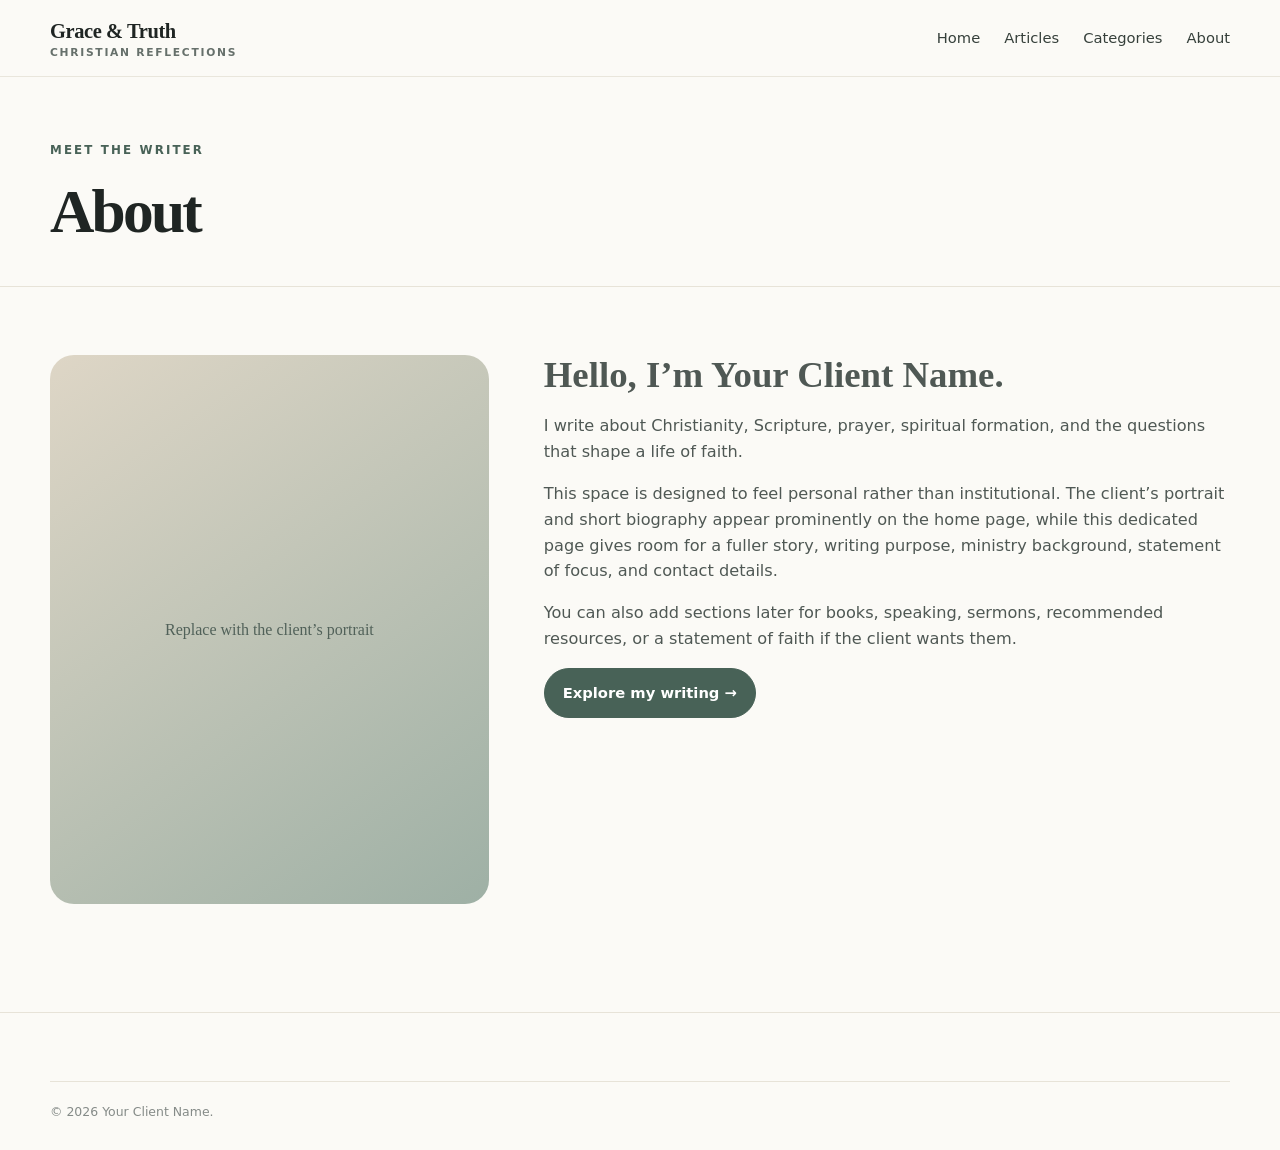
==== about.html @ 20c9aaf3 "Add files via upload" ====
<!doctype html><html lang="en"><head><meta charset="utf-8"><meta name="viewport" content="width=device-width,initial-scale=1"><title>About — Grace & Truth</title><link rel="stylesheet" href="assets/styles.css"></head><body><header class="site-header"><div class="container nav"><a class="brand" href="index.html">Grace & Truth<small>Christian reflections</small></a><nav class="nav-links"><a href="index.html">Home</a><a href="articles.html">Articles</a><a href="categories.html">Categories</a><a href="about.html">About</a></nav><button class="menu-btn">☰</button></div></header><section class="page-hero"><div class="container"><div class="kicker">Meet the writer</div><h1>About</h1></div></section><section class="section"><div class="container about-grid"><div class="portrait-lg">Replace with the client’s portrait</div><div class="prose"><h2>Hello, I’m Your Client Name.</h2><p>I write about Christianity, Scripture, prayer, spiritual formation, and the questions that shape a life of faith.</p><p>This space is designed to feel personal rather than institutional. The client’s portrait and short biography appear prominently on the home page, while this dedicated page gives room for a fuller story, writing purpose, ministry background, statement of focus, and contact details.</p><p>You can also add sections later for books, speaking, sermons, recommended resources, or a statement of faith if the client wants them.</p><a class="btn primary" href="articles.html">Explore my writing →</a></div></div></section><footer class="footer"><div class="container"><div class="copyright">© 2026 Your Client Name.</div></div></footer><script src="assets/site.js"></script></body></html>
---- assets/styles.css ----
:root{
  --ink:#1f2523;
  --muted:#66706b;
  --paper:#fbfaf6;
  --panel:#ffffff;
  --line:#e7e3d8;
  --sage:#486257;
  --sage2:#31483e;
  --sand:#efe8d9;
  --gold:#b28a54;
  --max:1180px;
  --serif: Georgia, 'Times New Roman', serif;
  --sans: Inter, ui-sans-serif, system-ui, -apple-system, BlinkMacSystemFont, 'Segoe UI', sans-serif;
}
*{box-sizing:border-box}
html{scroll-behavior:smooth}
body{margin:0;background:var(--paper);color:var(--ink);font-family:var(--sans);line-height:1.6;-webkit-font-smoothing:antialiased}
a{color:inherit;text-decoration:none}
img{max-width:100%;display:block}
button,input,textarea,select{font:inherit}
.container{width:min(calc(100% - 40px),var(--max));margin:auto}
.site-header{position:sticky;top:0;z-index:30;background:rgba(251,250,246,.95);backdrop-filter:blur(16px);border-bottom:1px solid rgba(231,227,216,.85)}
.nav{height:76px;display:flex;align-items:center;justify-content:space-between;gap:24px}
.brand{font-family:var(--serif);font-size:1.28rem;font-weight:700;letter-spacing:-.02em}
.brand small{display:block;font-family:var(--sans);font-size:.67rem;letter-spacing:.16em;text-transform:uppercase;color:var(--muted);font-weight:600;margin-top:-3px}
.nav-links{display:flex;align-items:center;gap:24px;font-size:.92rem}
.nav-links a{color:#36403b}
.nav-links a:hover{color:var(--sage)}
.search-trigger{border:1px solid var(--line);background:#fff;border-radius:999px;padding:9px 14px;color:var(--muted)}
.menu-btn{display:none;border:0;background:none;font-size:1.45rem}
.hero{padding:72px 0 58px}
.hero-grid{display:grid;grid-template-columns:1.35fr .85fr;gap:68px;align-items:center}
.kicker{font-size:.74rem;letter-spacing:.18em;text-transform:uppercase;color:var(--sage);font-weight:800;margin-bottom:18px}
h1,h2,h3{font-family:var(--serif);font-weight:600;line-height:1.08;margin:0}
h1{font-size:clamp(2.7rem,5.1vw,5.2rem);letter-spacing:-.045em;max-width:800px}
.hero p{font-size:1.06rem;max-width:700px;color:var(--muted);margin:24px 0 28px}
.hero-actions{display:flex;gap:12px;flex-wrap:wrap}
.btn{display:inline-flex;align-items:center;justify-content:center;gap:8px;border-radius:999px;padding:12px 18px;font-weight:700;font-size:.92rem;border:1px solid var(--sage);transition:.2s}
.btn.primary{background:var(--sage);color:#fff}.btn.primary:hover{background:var(--sage2)}
.btn.ghost{background:transparent;color:var(--sage)}.btn.ghost:hover{background:#f2f0e8}
.author-card{background:var(--panel);border:1px solid var(--line);padding:18px;border-radius:28px;box-shadow:0 22px 60px rgba(46,57,50,.08)}
.author-photo{aspect-ratio:4/5;border-radius:20px;overflow:hidden;background:linear-gradient(145deg,#ddd4c3,#b9c6bd);display:grid;place-items:center;color:#52605a;text-align:center;padding:24px;font-family:var(--serif);font-size:1.25rem}
.author-meta{padding:20px 8px 4px}.author-meta h3{font-size:1.45rem}.author-meta p{margin:8px 0 0;color:var(--muted);font-size:.92rem}
.section{padding:68px 0}
.section.white{background:#fff;border-top:1px solid var(--line);border-bottom:1px solid var(--line)}
.section-head{display:flex;align-items:end;justify-content:space-between;gap:24px;margin-bottom:30px}
.section-head h2{font-size:clamp(2rem,3vw,3rem);letter-spacing:-.035em}
.section-head p{max-width:560px;color:var(--muted);margin:0}
.featured-grid{display:grid;grid-template-columns:1.25fr .75fr;gap:24px}
.feature-card{background:#fff;border:1px solid var(--line);border-radius:24px;overflow:hidden;min-height:480px;display:flex;flex-direction:column}
.feature-image{height:240px;background:linear-gradient(135deg,#d9d1bf,#879e91);position:relative}
.feature-image:after{content:'Featured article image';position:absolute;inset:0;display:grid;place-items:center;color:#fff;font-family:var(--serif);font-size:1.3rem;text-shadow:0 1px 8px rgba(0,0,0,.3)}
.feature-content{padding:30px}.tag{display:inline-block;font-size:.7rem;letter-spacing:.11em;text-transform:uppercase;font-weight:800;color:var(--sage);margin-bottom:12px}
.feature-content h3{font-size:2.05rem;letter-spacing:-.03em}.feature-content p{color:var(--muted);margin:14px 0 20px}
.meta{display:flex;gap:12px;flex-wrap:wrap;color:#7a817e;font-size:.8rem}
.side-list{display:grid;gap:14px}.mini-card{background:#fff;border:1px solid var(--line);border-radius:18px;padding:20px;display:block;transition:.18s}.mini-card:hover{transform:translateY(-2px);box-shadow:0 10px 30px rgba(48,60,52,.07)}.mini-card h3{font-size:1.25rem;line-height:1.25;margin:5px 0 9px}
.category-row{display:grid;grid-template-columns:repeat(4,1fr);gap:14px}.category-card{background:var(--panel);border:1px solid var(--line);border-radius:18px;padding:22px;min-height:150px;display:flex;flex-direction:column;justify-content:space-between}.category-card strong{font-family:var(--serif);font-size:1.33rem}.category-card span{color:var(--muted);font-size:.85rem}.category-card:hover{border-color:#cfc7b5;background:#fdfcf8}
.article-grid{display:grid;grid-template-columns:repeat(3,1fr);gap:20px}.article-card{background:#fff;border:1px solid var(--line);border-radius:20px;overflow:hidden;display:flex;flex-direction:column;min-height:360px}.thumb{height:160px;background:linear-gradient(135deg,#c5d0c8,#ece6d9);display:grid;place-items:center;color:#657269;font-family:var(--serif)}.article-body{padding:22px;display:flex;flex-direction:column;flex:1}.article-body h3{font-size:1.35rem;line-height:1.25}.article-body p{color:var(--muted);font-size:.9rem}.article-body .meta{margin-top:auto;padding-top:16px}
.newsletter{background:var(--sage2);color:#fff;border-radius:28px;padding:42px;display:grid;grid-template-columns:1fr .8fr;gap:34px;align-items:center}.newsletter h2{font-size:2.25rem}.newsletter p{color:#dbe3de}.newsletter-form{display:flex;gap:10px}.newsletter input{min-width:0;flex:1;border:0;border-radius:999px;padding:13px 16px}.newsletter button{border:0;border-radius:999px;background:var(--sand);color:#2e3b35;padding:13px 18px;font-weight:800}
.page-hero{padding:64px 0 42px;border-bottom:1px solid var(--line)}.page-hero h1{font-size:clamp(2.5rem,4.8vw,4.8rem)}.page-hero p{max-width:720px;color:var(--muted);font-size:1.02rem}.filters{display:flex;gap:10px;flex-wrap:wrap;margin:24px 0 0}.filter{padding:9px 14px;border-radius:999px;border:1px solid var(--line);background:#fff;color:#48514d}.filter.active{background:var(--ink);color:#fff;border-color:var(--ink)}
.article-shell{width:min(calc(100% - 36px),860px);margin:auto;padding:64px 0}.article-shell .article-title{font-size:clamp(2.6rem,5vw,4.8rem);letter-spacing:-.04em}.article-deck{font-size:1.15rem;color:var(--muted);margin:20px 0 28px}.article-author{display:flex;align-items:center;gap:13px;padding-bottom:26px;border-bottom:1px solid var(--line);margin-bottom:34px}.avatar{width:46px;height:46px;border-radius:50%;background:#c5d0c8;display:grid;place-items:center;font-family:var(--serif)}.article-content{font-family:var(--serif);font-size:1.12rem;line-height:1.82;color:#2d332f}.article-content p{margin:0 0 1.35em}.article-content h2{font-size:1.9rem;margin:1.55em 0 .55em}.pullquote{border-left:3px solid var(--gold);padding:8px 0 8px 24px;margin:34px 0;font-size:1.45rem;line-height:1.45;color:#445047}
.about-grid{display:grid;grid-template-columns:.78fr 1.22fr;gap:55px;align-items:start}.portrait-lg{aspect-ratio:4/5;border-radius:24px;background:linear-gradient(145deg,#ded6c6,#9eb0a5);display:grid;place-items:center;text-align:center;padding:30px;font-family:var(--serif);color:#516159}.prose{font-size:1.01rem;color:#4f5854}.prose h2{font-size:2.3rem;margin-bottom:18px}
.admin-wrap{display:grid;grid-template-columns:220px 1fr;min-height:calc(100vh - 76px)}.admin-sidebar{border-right:1px solid var(--line);padding:28px 18px;background:#f5f2e9}.admin-sidebar a{display:block;padding:10px 12px;border-radius:10px;margin-bottom:6px;font-size:.9rem}.admin-sidebar a.active,.admin-sidebar a:hover{background:#fff}.admin-main{padding:34px}.admin-top{display:flex;justify-content:space-between;align-items:center;margin-bottom:26px}.admin-top h1{font-size:2.2rem}.panel{background:#fff;border:1px solid var(--line);border-radius:18px;padding:22px}.form-grid{display:grid;grid-template-columns:1fr 1fr;gap:16px}.field{display:grid;gap:7px}.field.full{grid-column:1/-1}.field label{font-size:.78rem;font-weight:800;color:#58615c}.field input,.field select,.field textarea{width:100%;border:1px solid #ddd8cc;border-radius:11px;padding:11px 12px;background:#fff}.field textarea{min-height:180px;resize:vertical}.admin-list{margin-top:22px}.admin-item{display:grid;grid-template-columns:1fr auto;gap:18px;padding:16px 0;border-top:1px solid var(--line)}.admin-actions{display:flex;gap:8px}.small-btn{border:1px solid var(--line);background:#fff;border-radius:9px;padding:7px 10px;font-size:.8rem}
.footer{padding:42px 0 28px;border-top:1px solid var(--line);margin-top:40px}.footer-grid{display:grid;grid-template-columns:1.2fr .8fr .8fr;gap:30px}.footer h4{margin:0 0 10px;font-size:.8rem;text-transform:uppercase;letter-spacing:.13em}.footer p,.footer a{font-size:.87rem;color:var(--muted)}.copyright{border-top:1px solid var(--line);margin-top:26px;padding-top:20px;color:#858b88;font-size:.78rem}
@media(max-width:900px){.hero-grid,.featured-grid,.newsletter,.about-grid{grid-template-columns:1fr}.hero{padding-top:48px}.author-card{max-width:520px}.category-row{grid-template-columns:repeat(2,1fr)}.article-grid{grid-template-columns:repeat(2,1fr)}.nav-links{position:fixed;top:76px;left:0;right:0;background:var(--paper);border-bottom:1px solid var(--line);padding:18px 20px;display:none;flex-direction:column;align-items:flex-start}.nav-links.open{display:flex}.menu-btn{display:block}.search-trigger{display:none}.admin-wrap{grid-template-columns:1fr}.admin-sidebar{display:none}.footer-grid{grid-template-columns:1fr 1fr}}
@media(max-width:620px){.container{width:min(calc(100% - 28px),var(--max))}.nav{height:68px}.nav-links{top:68px}.hero{padding:38px 0 40px}.hero-grid{gap:34px}h1{font-size:2.65rem}.hero p{font-size:.98rem}.section{padding:48px 0}.section-head{display:block}.section-head p{margin-top:10px}.category-row,.article-grid,.footer-grid{grid-template-columns:1fr}.category-card{min-height:115px}.feature-card{min-height:unset}.feature-image{height:190px}.feature-content{padding:22px}.feature-content h3{font-size:1.6rem}.newsletter{padding:28px 22px}.newsletter h2{font-size:1.8rem}.newsletter-form{display:grid}.page-hero{padding:44px 0 30px}.article-shell{padding:44px 0}.article-content{font-size:1.05rem;line-height:1.78}.article-shell .article-title{font-size:2.45rem}.admin-main{padding:22px 14px}.form-grid{grid-template-columns:1fr}.field.full{grid-column:auto}}
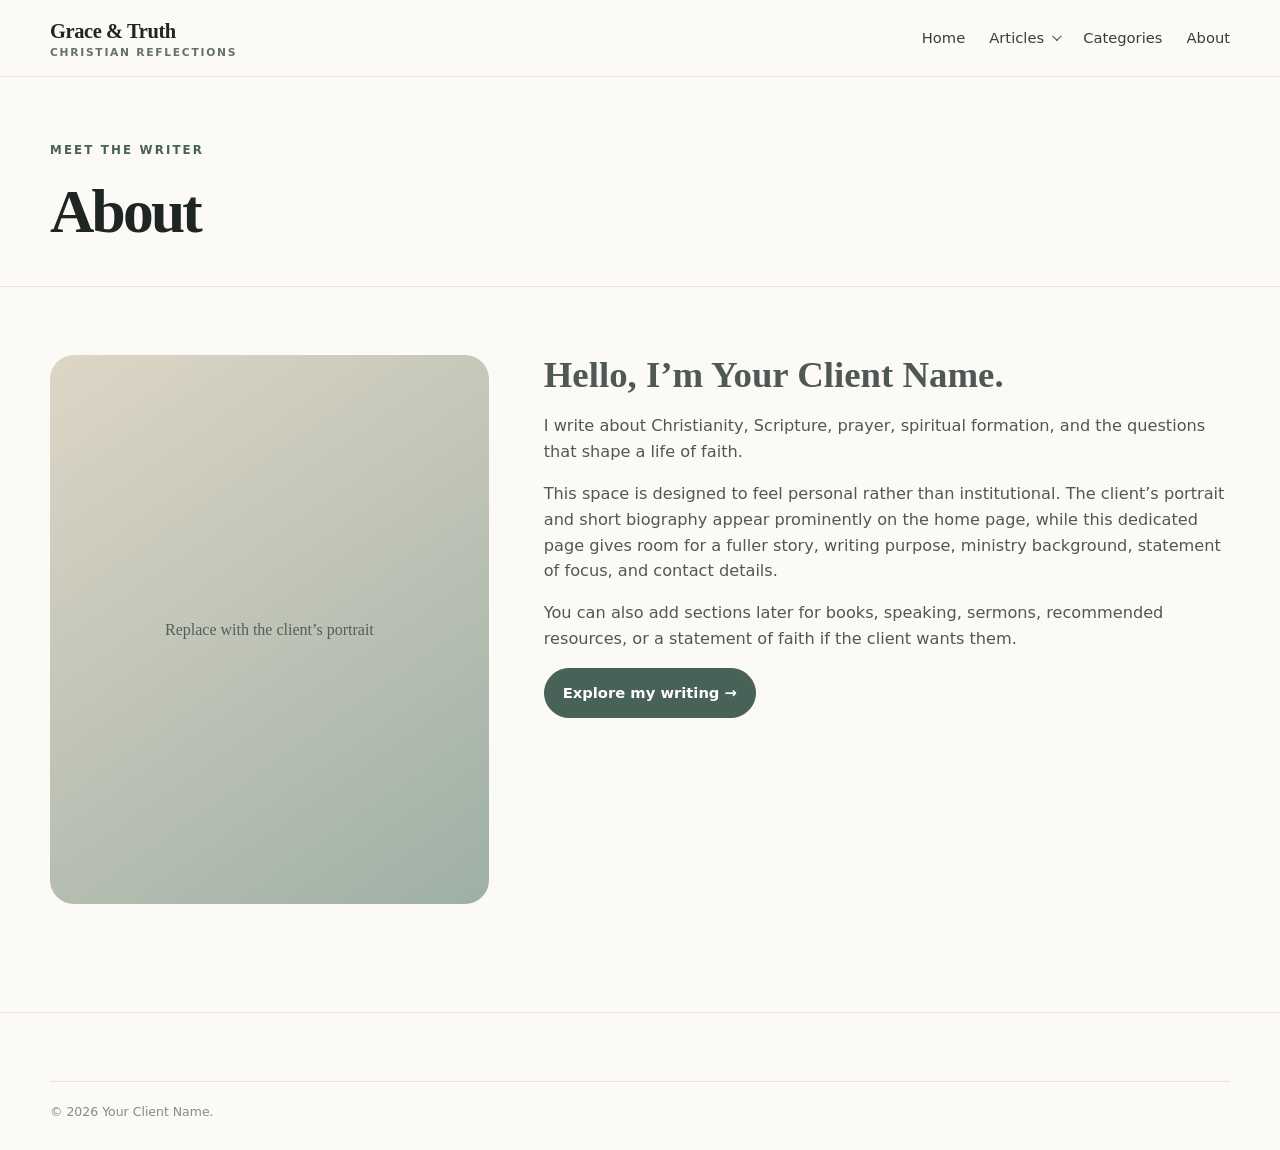
==== commit 706a2798: "Add files via upload" ====
--- a/about.html
+++ b/about.html
@@ -1 +1 @@
-<!doctype html><html lang="en"><head><meta charset="utf-8"><meta name="viewport" content="width=device-width,initial-scale=1"><title>About — Grace & Truth</title><link rel="stylesheet" href="assets/styles.css"></head><body><header class="site-header"><div class="container nav"><a class="brand" href="index.html">Grace & Truth<small>Christian reflections</small></a><nav class="nav-links"><a href="index.html">Home</a><a href="articles.html">Articles</a><a href="categories.html">Categories</a><a href="about.html">About</a></nav><button class="menu-btn">☰</button></div></header><section class="page-hero"><div class="container"><div class="kicker">Meet the writer</div><h1>About</h1></div></section><section class="section"><div class="container about-grid"><div class="portrait-lg">Replace with the client’s portrait</div><div class="prose"><h2>Hello, I’m Your Client Name.</h2><p>I write about Christianity, Scripture, prayer, spiritual formation, and the questions that shape a life of faith.</p><p>This space is designed to feel personal rather than institutional. The client’s portrait and short biography appear prominently on the home page, while this dedicated page gives room for a fuller story, writing purpose, ministry background, statement of focus, and contact details.</p><p>You can also add sections later for books, speaking, sermons, recommended resources, or a statement of faith if the client wants them.</p><a class="btn primary" href="articles.html">Explore my writing →</a></div></div></section><footer class="footer"><div class="container"><div class="copyright">© 2026 Your Client Name.</div></div></footer><script src="assets/site.js"></script></body></html>
+<!doctype html><html lang="en"><head><meta charset="utf-8"><meta name="viewport" content="width=device-width,initial-scale=1"><title>About — Grace & Truth</title><link rel="stylesheet" href="assets/styles.css"></head><body><header class="site-header"><div class="container nav"><a class="brand" href="index.html">Grace & Truth<small>Christian reflections</small></a><nav class="nav-links"><a href="index.html">Home</a><a href="articles.html">Articles</a><a href="categories.html">Categories</a><a href="about.html">About</a></nav><button class="menu-btn" aria-label="Open menu" aria-expanded="false"><span></span></button></div></header><section class="page-hero"><div class="container"><div class="kicker">Meet the writer</div><h1>About</h1></div></section><section class="section"><div class="container about-grid"><div class="portrait-lg">Replace with the client’s portrait</div><div class="prose"><h2>Hello, I’m Your Client Name.</h2><p>I write about Christianity, Scripture, prayer, spiritual formation, and the questions that shape a life of faith.</p><p>This space is designed to feel personal rather than institutional. The client’s portrait and short biography appear prominently on the home page, while this dedicated page gives room for a fuller story, writing purpose, ministry background, statement of focus, and contact details.</p><p>You can also add sections later for books, speaking, sermons, recommended resources, or a statement of faith if the client wants them.</p><a class="btn primary" href="articles.html">Explore my writing →</a></div></div></section><footer class="footer"><div class="container"><div class="copyright">© 2026 Your Client Name.</div></div></footer><script src="assets/site.js"></script></body></html>
--- a/assets/styles.css
+++ b/assets/styles.css
@@ -64,3 +64,36 @@
 .footer{padding:42px 0 28px;border-top:1px solid var(--line);margin-top:40px}.footer-grid{display:grid;grid-template-columns:1.2fr .8fr .8fr;gap:30px}.footer h4{margin:0 0 10px;font-size:.8rem;text-transform:uppercase;letter-spacing:.13em}.footer p,.footer a{font-size:.87rem;color:var(--muted)}.copyright{border-top:1px solid var(--line);margin-top:26px;padding-top:20px;color:#858b88;font-size:.78rem}
 @media(max-width:900px){.hero-grid,.featured-grid,.newsletter,.about-grid{grid-template-columns:1fr}.hero{padding-top:48px}.author-card{max-width:520px}.category-row{grid-template-columns:repeat(2,1fr)}.article-grid{grid-template-columns:repeat(2,1fr)}.nav-links{position:fixed;top:76px;left:0;right:0;background:var(--paper);border-bottom:1px solid var(--line);padding:18px 20px;display:none;flex-direction:column;align-items:flex-start}.nav-links.open{display:flex}.menu-btn{display:block}.search-trigger{display:none}.admin-wrap{grid-template-columns:1fr}.admin-sidebar{display:none}.footer-grid{grid-template-columns:1fr 1fr}}
 @media(max-width:620px){.container{width:min(calc(100% - 28px),var(--max))}.nav{height:68px}.nav-links{top:68px}.hero{padding:38px 0 40px}.hero-grid{gap:34px}h1{font-size:2.65rem}.hero p{font-size:.98rem}.section{padding:48px 0}.section-head{display:block}.section-head p{margin-top:10px}.category-row,.article-grid,.footer-grid{grid-template-columns:1fr}.category-card{min-height:115px}.feature-card{min-height:unset}.feature-image{height:190px}.feature-content{padding:22px}.feature-content h3{font-size:1.6rem}.newsletter{padding:28px 22px}.newsletter h2{font-size:1.8rem}.newsletter-form{display:grid}.page-hero{padding:44px 0 30px}.article-shell{padding:44px 0}.article-content{font-size:1.05rem;line-height:1.78}.article-shell .article-title{font-size:2.45rem}.admin-main{padding:22px 14px}.form-grid{grid-template-columns:1fr}.field.full{grid-column:auto}}
+
+/* Refined editorial navigation + interactions */
+.articles-menu{position:relative;display:flex;align-items:center}
+.articles-trigger{border:0;background:transparent;padding:8px 0;color:#36403b;font-size:.92rem;cursor:pointer;display:inline-flex;align-items:center;gap:8px}
+.chevron{width:7px;height:7px;border-right:1.5px solid currentColor;border-bottom:1.5px solid currentColor;transform:rotate(45deg) translateY(-2px);transition:transform .2s ease}
+.articles-menu.open .chevron{transform:rotate(225deg) translate(-1px,-1px)}
+.articles-dropdown{position:absolute;top:calc(100% + 16px);left:50%;transform:translate(-50%,8px);width:380px;background:rgba(255,255,255,.98);border:1px solid var(--line);border-radius:20px;box-shadow:0 24px 70px rgba(31,37,35,.14);padding:12px;opacity:0;visibility:hidden;pointer-events:none;transition:.2s ease;max-height:min(66vh,560px);overflow:auto}
+.articles-menu.open .articles-dropdown{opacity:1;visibility:visible;pointer-events:auto;transform:translate(-50%,0)}
+.dropdown-all,.dropdown-cat,.dropdown-footer{display:flex;align-items:center;justify-content:space-between;gap:16px;border-radius:14px;transition:.18s ease}
+.dropdown-all{padding:15px 14px;background:#f4f1e8;margin-bottom:8px}.dropdown-all strong{font-family:var(--serif);font-size:1.02rem}.dropdown-all small{display:block;color:var(--muted);margin-top:1px}
+.dropdown-label{font-size:.67rem;letter-spacing:.14em;text-transform:uppercase;color:#8b918e;font-weight:800;padding:11px 12px 6px}
+.dropdown-cat{display:block;padding:11px 12px}.dropdown-cat span{font-family:var(--serif);font-weight:700}.dropdown-cat small{display:block;color:var(--muted);font-size:.75rem;line-height:1.4;margin-top:2px}
+.dropdown-cat:hover,.dropdown-footer:hover{background:#f8f6ef;transform:translateX(2px)}
+.dropdown-footer{margin-top:8px;border-top:1px solid var(--line);border-radius:0;padding:13px 12px 4px;font-size:.8rem;font-weight:800;color:var(--sage)}
+.article-card,.feature-card,.mini-card,.category-card{transition:transform .22s ease,box-shadow .22s ease,border-color .22s ease,background .22s ease}
+.article-card:hover,.feature-card:hover{transform:translateY(-5px);box-shadow:0 18px 50px rgba(48,60,52,.09);border-color:#d6cfbf}
+.article-card .thumb{position:relative;overflow:hidden}.article-card .thumb:after{content:'';position:absolute;inset:0;background:linear-gradient(to top,rgba(49,72,62,.18),transparent 55%);opacity:0;transition:.22s}.article-card:hover .thumb:after{opacity:1}.article-card .thumb span{opacity:.7;transition:.2s}.article-card:hover .thumb span{opacity:1;transform:translateY(-1px)}
+.article-body .meta{justify-content:space-between;align-items:center}.read-link{font-weight:800;color:var(--sage);opacity:0;transform:translateX(-4px);transition:.2s}.article-card:hover .read-link{opacity:1;transform:translateX(0)}
+.reveal{opacity:0;transform:translateY(12px)}.reveal.visible{opacity:1;transform:none;transition:opacity .45s ease,transform .45s ease}
+.category-card strong:after{content:'  →';opacity:.35;transition:.2s}.category-card:hover strong:after{opacity:1;margin-left:4px}
+.search-field{width:min(100%,560px);padding:13px 48px 13px 16px;border:1px solid var(--line);border-radius:999px;background:#fff;outline:none;transition:.2s}.search-field:focus{border-color:#aeb8b2;box-shadow:0 0 0 4px rgba(72,98,87,.07)}
+.editorial-intro{max-width:680px}.editorial-intro strong{color:var(--ink)}
+.admin-tabs{display:flex;gap:8px;flex-wrap:wrap;margin-bottom:20px}.admin-tab{border:1px solid var(--line);background:#fff;border-radius:999px;padding:9px 14px;cursor:pointer;font-weight:700;font-size:.83rem}.admin-tab.active{background:var(--ink);color:#fff;border-color:var(--ink)}
+.admin-section{display:none}.admin-section.active{display:block}.category-admin-row{display:grid;grid-template-columns:1fr 1.3fr auto;gap:10px;align-items:center;padding:13px 0;border-top:1px solid var(--line)}
+.category-admin-row small{color:var(--muted)}
+.menu-btn{width:38px;height:38px;position:relative;font-size:0}.menu-btn:before,.menu-btn:after,.menu-btn span{content:'';position:absolute;left:9px;right:9px;height:1.5px;background:var(--ink);transition:.22s}.menu-btn:before{top:12px}.menu-btn span{top:18px}.menu-btn:after{top:24px}.menu-btn.active:before{top:18px;transform:rotate(45deg)}.menu-btn.active span{opacity:0}.menu-btn.active:after{top:18px;transform:rotate(-45deg)}
+@media(min-width:901px){.articles-menu:hover .articles-dropdown{opacity:1;visibility:visible;pointer-events:auto;transform:translate(-50%,0)}.articles-menu:hover .chevron{transform:rotate(225deg) translate(-1px,-1px)}}
+@media(max-width:900px){
+  .articles-menu{width:100%;display:block}.articles-trigger{width:100%;justify-content:space-between;padding:8px 0;font-size:1rem}.articles-dropdown{position:static;width:100%;transform:none!important;box-shadow:none;border:0;border-left:1px solid var(--line);border-radius:0;margin:5px 0 4px 4px;padding:4px 0 4px 14px;max-height:0;overflow:hidden;opacity:1;visibility:visible;pointer-events:none;transition:max-height .3s ease}.articles-menu.open .articles-dropdown{max-height:520px;pointer-events:auto}.dropdown-all{margin-right:4px}.dropdown-cat{padding:10px 8px}.dropdown-footer{margin-right:4px}
+  .nav-links{gap:14px}.nav-links>a{font-size:1rem}.read-link{opacity:1;transform:none}.category-admin-row{grid-template-columns:1fr auto}.category-admin-row small{grid-column:1/-1}
+}
+@media(max-width:620px){.article-body .meta{gap:8px}.articles-dropdown{font-size:.92rem}}
+@media(prefers-reduced-motion:reduce){*{scroll-behavior:auto!important}.reveal{opacity:1!important;transform:none!important}.article-card,.feature-card,.mini-card,.category-card,.articles-dropdown,.chevron{transition:none!important}}
